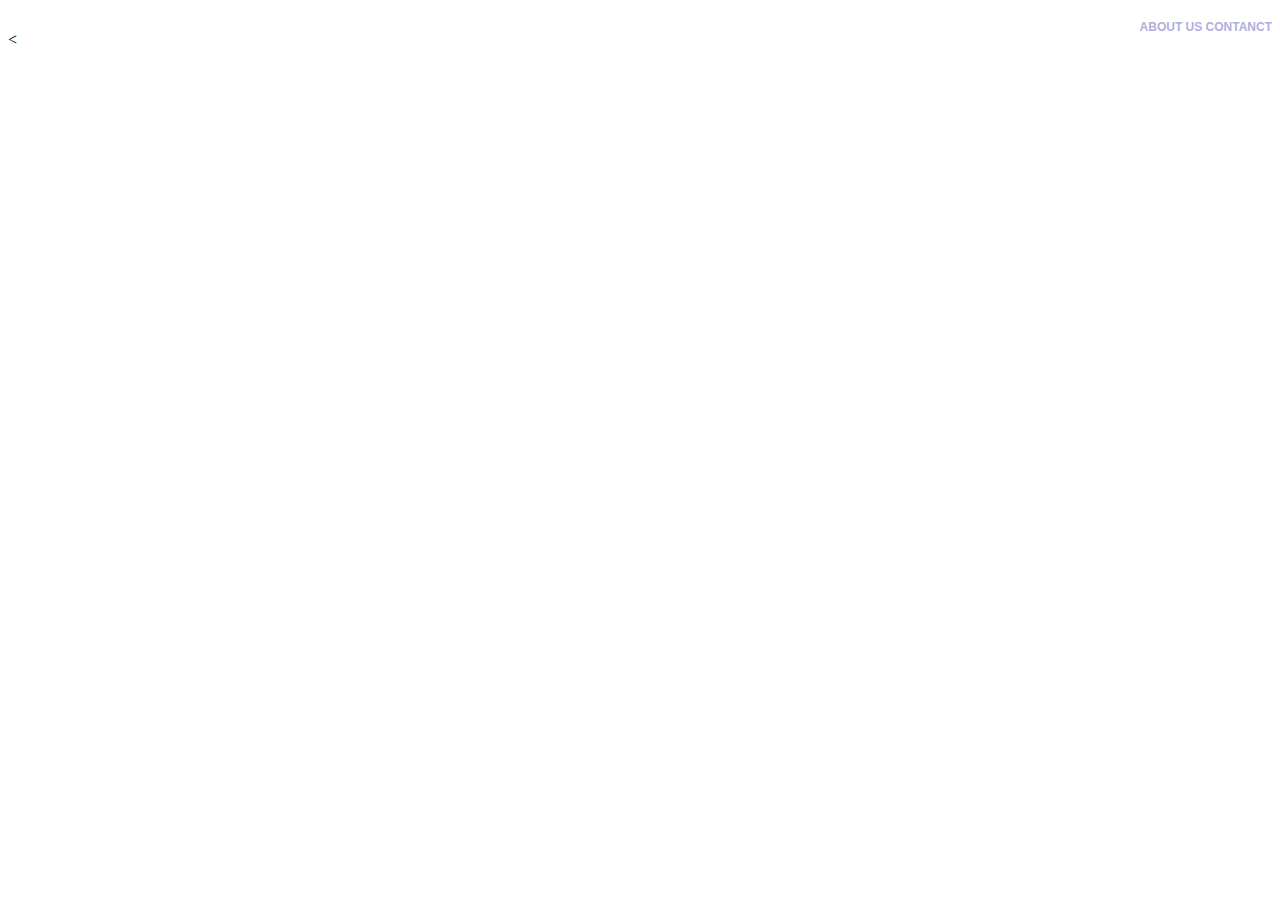
==== about.html @ a699f941 "about finished with homepage" ====
<<!doctype html>
<html lang="en">
    <head>
        <meta charset="UTF-8">
        <title>About Page</title>
    </head>
    <body>
        <img style="height: 37px;" src="/images/logo.svg"></img>
        
        <div id = "nav" class = "header" style="float: right; font-family: 'Raleway', sans-serif; font-weight: 800; font-size: 12px;
            color: #B1AEDE; margin-left: 35px; margin-top: 12px;">
            ABOUT US CONTANCT
        </div>
 
    </body>
</html>
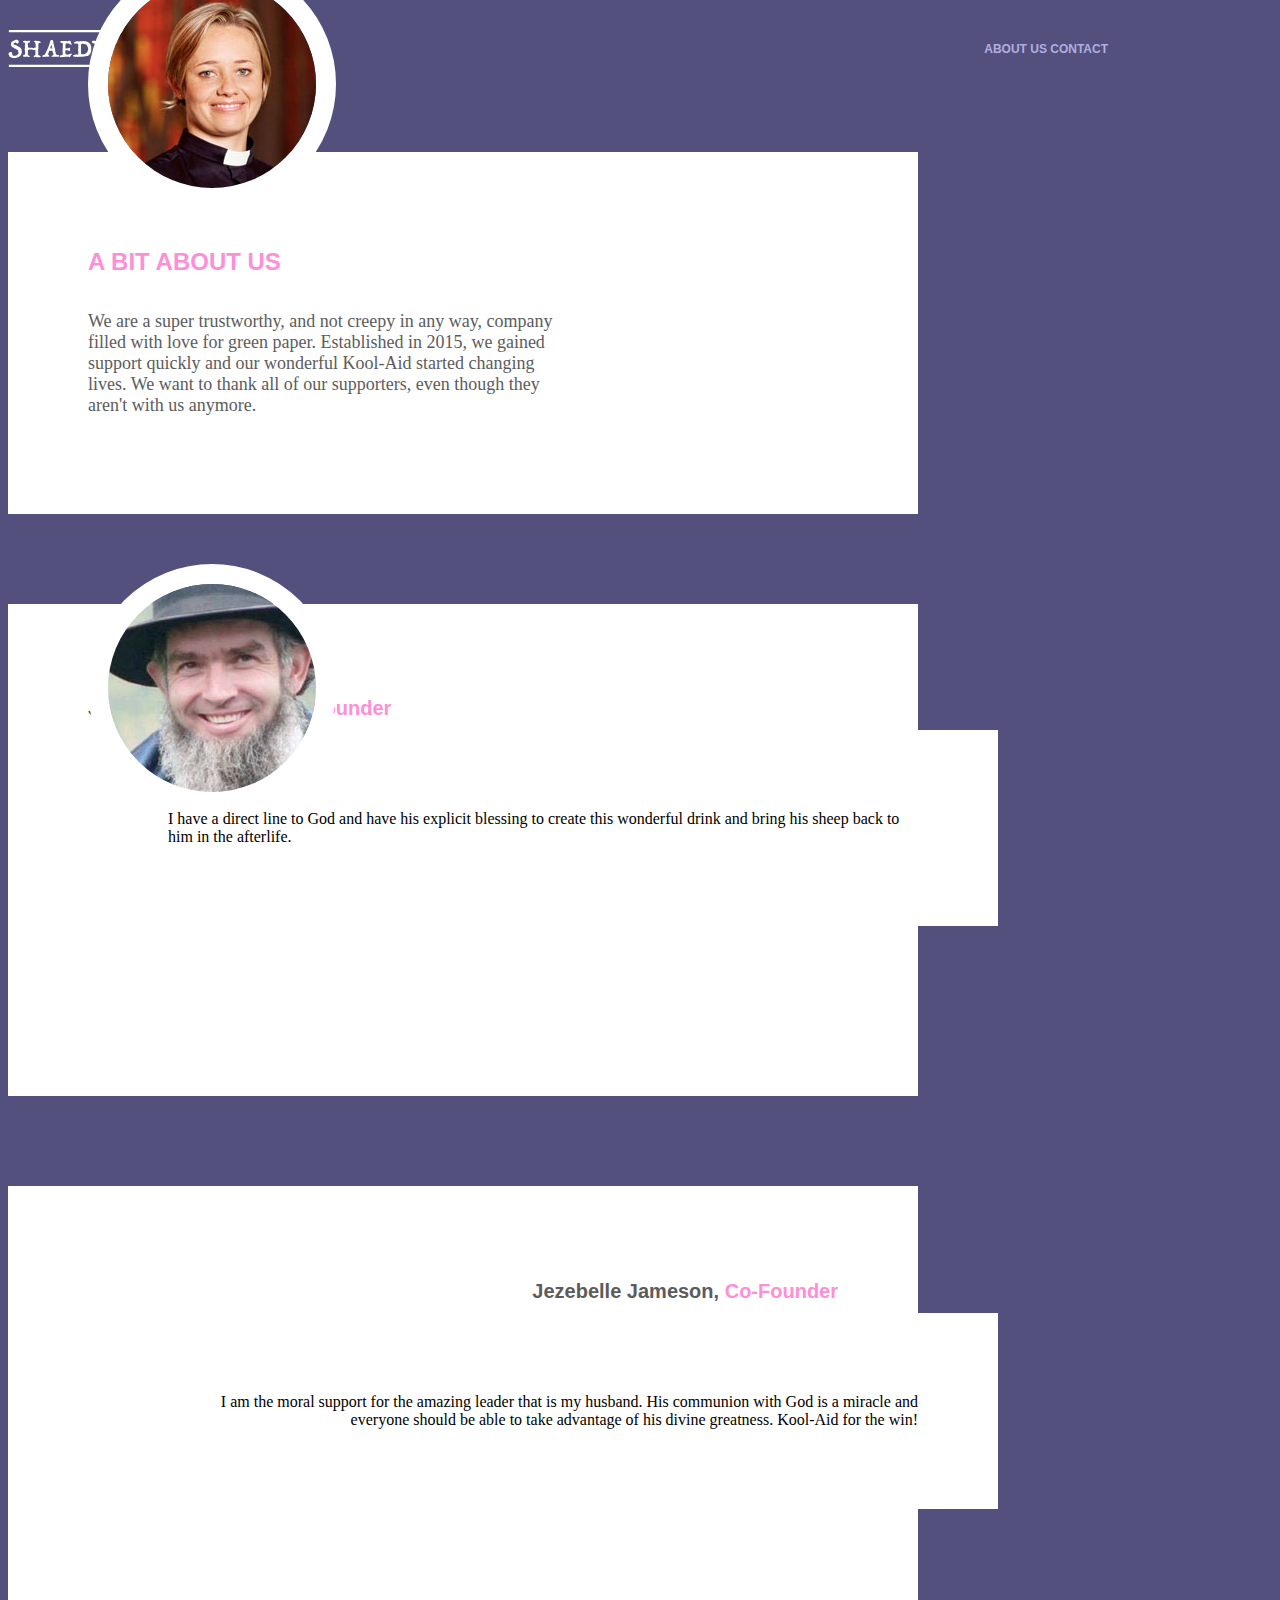
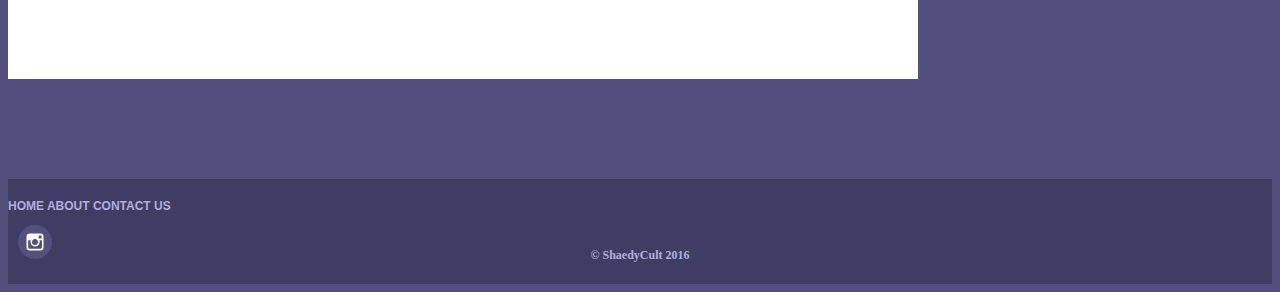
==== commit b100d142: "really rough edit of website- specifically html stuff; more to do" ====
--- a/about.html
+++ b/about.html
@@ -1,16 +1,80 @@
-<<!doctype html>
+<!doctype html>
 <html lang="en">
     <head>
         <meta charset="UTF-8">
-        <title>About Page</title>
+        <title>About Us</title>
     </head>
-    <body>
-        <img style="height: 37px;" src="/images/logo.svg"></img>
+    <body style="background: #53507E;">
+        <div class="header" style="height: 7px; width: 1100px; margin-top: 30px; margin-bottom: 115px;">
+            <img id="logo" style="height: 37px;" src="/images/logo.svg"></img>
+            
+            <p class="Nav" style="float: right; font-family: 'Raleway', sans-serif; font-weight: 800; font-size: 12px; 
+                color: #B1AEDE; margin-left: 35px; margin-top: 12px;">
+                ABOUT US CONTACT</p>
+        </div>
         
-        <div id = "nav" class = "header" style="float: right; font-family: 'Raleway', sans-serif; font-weight: 800; font-size: 12px;
-            color: #B1AEDE; margin-left: 35px; margin-top: 12px;">
-            ABOUT US CONTANCT
+        <div id="aboutUs" style="width: 750px; padding-top: 80px; padding-bottom: 80px; padding-right: 80px; padding-left: 80px;
+            margin-top: 0; margin-center: left; margin-center: right; margin-bottom: 90px; background: white; 
+            box-shadow: 0 0 10 0px rgba(255, 255, 255, .75);">
+            
+            <h1 id="title" style="font-family: 'Raleway', sans-serif; font-weight: 800; font-size: 24px; color: #FF8ED8;
+                margin-bottom: 35px;">A BIT ABOUT US</h1>
+
+            <p id="bodyText" style="font-family: 'Roboto Slab', serif; font-weight: 400; font-size: 18px; color: #5C5C5C; max-width: 480px;">
+                We are a super trustworthy, and not creepy in any way, company filled with love for green paper. Established in 2015,
+                we gained support quickly and our wonderful Kool-Aid started changing lives. We want to thank all of our supporters, 
+                even though they aren't with us anymore.
+            </p>
         </div>
- 
+        
+        <div id="Jebediah" style="width: 750px; padding-top: 80px; padding-bottom: 80px; padding-right: 80px; padding-left: 80px;
+            margin-top: 0; margin-center: left; margin-center: right; margin-bottom: 90px; background: white; 
+            box-shadow: 0 0 10 0px rgba(255, 255, 255, .75); position: relative;">
+            
+            <img id="jebPic" src="/images/jeb.jpg" style="width: 208px; position: absolute; top: -40px; bottom: -70px; border: 20px solid white; border-radius: 50%;"></img>
+            <h1 style="font-family: 'Raleway', sans-serif; font-weight: 800; font-size: 20px; margin-bottom: 10px;">
+                <span style="color: #5C5C5C">Jebediah Jameson,</span> <span style="color: #FF8ED8">Co-Founder</span>
+            </h1>
+            <p style="width: 750px; padding-top: 80px; padding-bottom: 80px; padding-right: 80px; padding-left: 80px;
+                margin-top: 0; margin-center: left; margin-center: right; margin-bottom: 90px; background: white; 
+                box-shadow: 0 0 10 0px rgba(255, 255, 255, .75);">
+                I have a direct line to God and have his explicit blessing to create this wonderful drink and bring his sheep back to him 
+                in the afterlife.
+            </p>
+        </div>
+        
+        <div id="Jezebelle" style="width: 750px; padding-top: 80px; padding-bottom: 80px; padding-right: 80px; padding-left: 80px;
+            margin-top: 0; margin-center: left; margin-center: right; margin-bottom: 90px; background: white; 
+            box-shadow: 0 0 10 0px rgba(255, 255, 255, .75);">
+            
+            <img id="jebPic" src="/images/jez.jpg" style="width: 208px; position: absolute; top: -40px; bottom: -70px; border: 20px solid white; border-radius: 50%;"></img>
+            <h1 style="font-family: 'Raleway', sans-serif; font-weight: 800; font-size: 20px; margin-bottom: 10px; text-align: right;">
+                <span style="color: #5C5C5C">Jezebelle Jameson,</span> <span style="color: #FF8ED8">Co-Founder</span>
+            </h1>
+            <p style="width: 750px; padding-top: 80px; padding-bottom: 80px; padding-right: 80px; padding-left: 80px;
+                margin-top: 0; margin-center: left; margin-center: right; margin-bottom: 90px; background: white; 
+                box-shadow: 0 0 10 0px rgba(255, 255, 255, .75); text-align: right;">
+                I am the moral support for the amazing leader that is my husband. His communion with God is a miracle and everyone should 
+                be able to take advantage of his divine greatness. Kool-Aid for the win!
+            </p>
+            
+        </div>
+        
+        <div id="footer" style="margin-top: 100px; height: 105px; background: #403D65;">
+            <div id="topRow" style="width: 1100px; height:34px; padding-top: 10px; padding-bottom: 10px;
+                padding-right: 0; padding-left: 0;">
+                <p id="bottomNav" style="font-family: 'Raleway', sans-serif; font-weight: 800; font-size: 12px; color: #B1AEDE;
+                    margin-right: 35px; margin-top: 10px;">HOME ABOUT CONTACT US</p>
+                <div class="Social" style="width: 34px; margin-left: 10px;">
+                    <img src="/images/instagram.svg"></img>
+                </div>
+            </div>
+            
+            <div id="bottomRow" style="height: 35px; margin-top: 15px; font-family: 'Roboto Slab', serif; font-weight: 600;
+                font-size: 12px; color: #B1AEDE; text-align: center;">
+                © ShaedyCult 2016
+            </div>
+        </div>
+        
     </body>
 </html>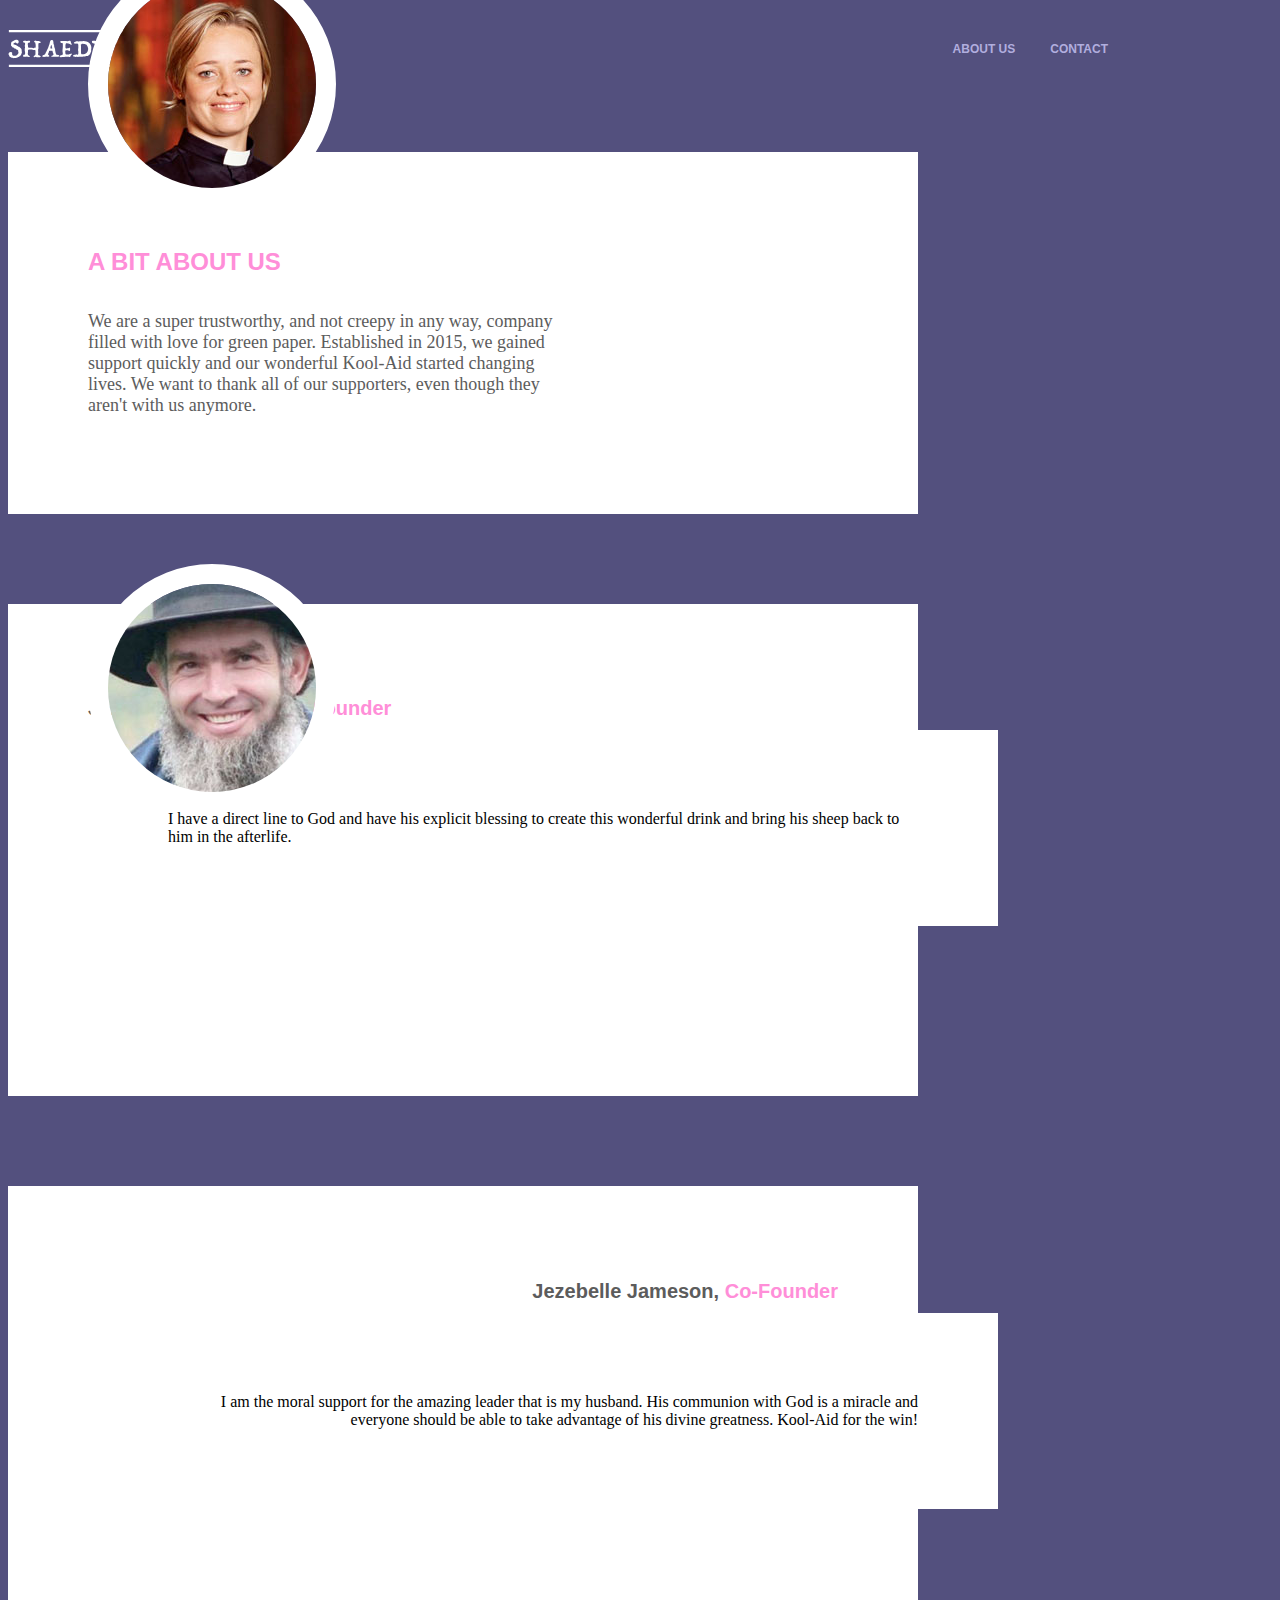
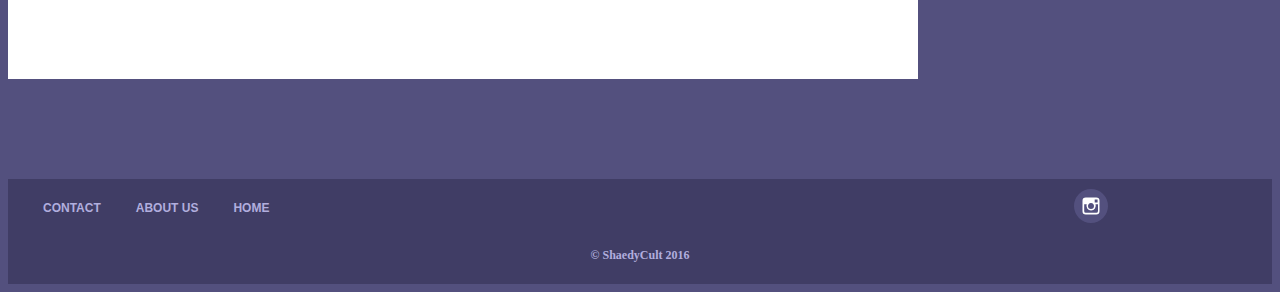
==== commit 2c50c7f4: "fixed mostly footer and header" ====
--- a/about.html
+++ b/about.html
@@ -6,11 +6,16 @@
     </head>
     <body style="background: #53507E;">
         <div class="header" style="height: 7px; width: 1100px; margin-top: 30px; margin-bottom: 115px;">
-            <img id="logo" style="height: 37px;" src="/images/logo.svg"></img>
+            <a href="https://milestone1-mjpena.c9users.io/index.html"><img id="logo" style="height: 37px;" src="/images/logo.svg" /></a>
             
-            <p class="Nav" style="float: right; font-family: 'Raleway', sans-serif; font-weight: 800; font-size: 12px; 
+            <p class="Nav" id="contactLink" style="float: right; font-family: 'Raleway', sans-serif; font-weight: 800; font-size: 12px; 
                 color: #B1AEDE; margin-left: 35px; margin-top: 12px;">
-                ABOUT US CONTACT</p>
+                CONTACT
+            </p>
+            <p class="Nav" id="aboutLink" style="float: right; font-family: 'Raleway', sans-serif; font-weight: 800; font-size: 12px; 
+                color: #B1AEDE; margin-left: 35px; margin-top: 12px;">
+                ABOUT US
+            </p>
         </div>
         
         <div id="aboutUs" style="width: 750px; padding-top: 80px; padding-bottom: 80px; padding-right: 80px; padding-left: 80px;
@@ -63,9 +68,19 @@
         <div id="footer" style="margin-top: 100px; height: 105px; background: #403D65;">
             <div id="topRow" style="width: 1100px; height:34px; padding-top: 10px; padding-bottom: 10px;
                 padding-right: 0; padding-left: 0;">
-                <p id="bottomNav" style="font-family: 'Raleway', sans-serif; font-weight: 800; font-size: 12px; color: #B1AEDE;
-                    margin-right: 35px; margin-top: 10px;">HOME ABOUT CONTACT US</p>
-                <div class="Social" style="width: 34px; margin-left: 10px;">
+                <p class="Nav" id="contactLink" style="float: left; font-family: 'Raleway', sans-serif; font-weight: 800; font-size: 12px; 
+                    color: #B1AEDE; margin-left: 35px; margin-top: 12px;">
+                    CONTACT
+                </p>
+                <p class="Nav" id="aboutLink" style="float: left; font-family: 'Raleway', sans-serif; font-weight: 800; font-size: 12px; 
+                    color: #B1AEDE; margin-left: 35px; margin-top: 12px;">
+                    ABOUT US
+                </p>
+                <p class="Nav" id="homeLink" style="float: left; font-family: 'Raleway', sans-serif; font-weight: 800; font-size: 12px; 
+                    color: #B1AEDE; margin-left: 35px; margin-top: 12px;">
+                    HOME
+                </p>
+                <div class="Social" style="width: 34px; margin-left: 10px; float: right;">
                     <img src="/images/instagram.svg"></img>
                 </div>
             </div>
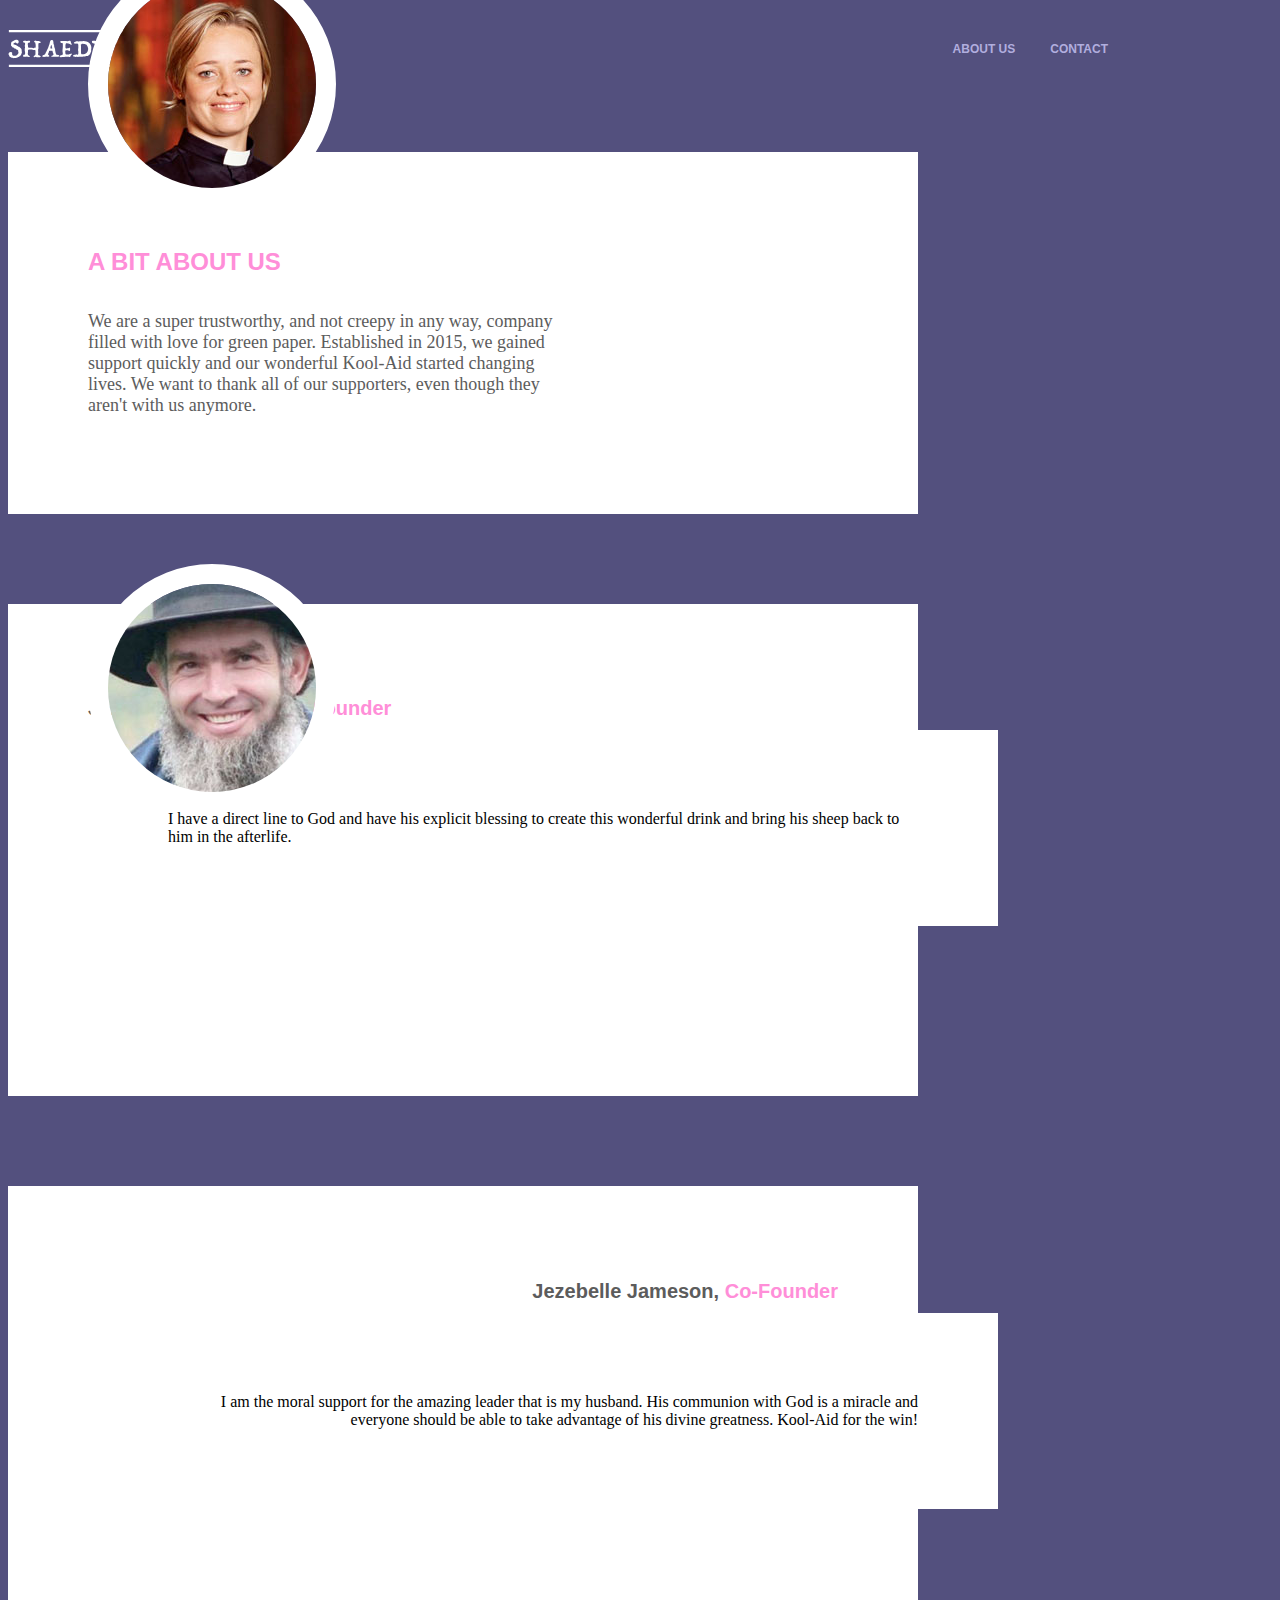
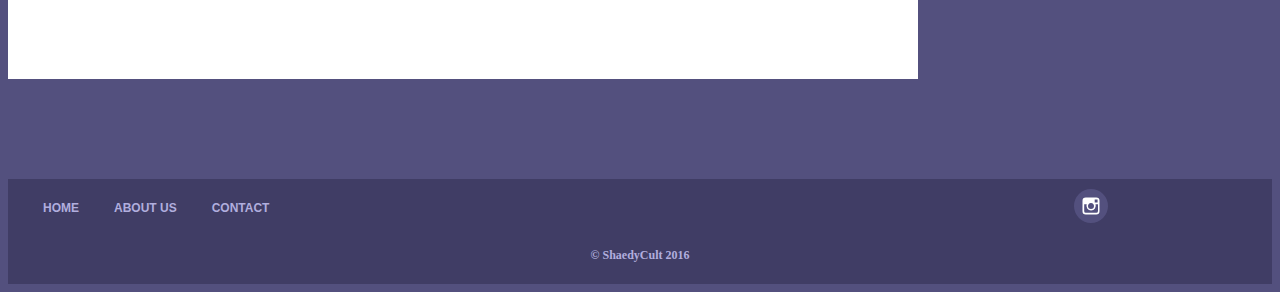
==== commit 104dc161: "added contact info and links" ====
--- a/about.html
+++ b/about.html
@@ -10,11 +10,11 @@
             
             <p class="Nav" id="contactLink" style="float: right; font-family: 'Raleway', sans-serif; font-weight: 800; font-size: 12px; 
                 color: #B1AEDE; margin-left: 35px; margin-top: 12px;">
-                CONTACT
+                <a style="color: inherit; text-decoration: inherit;" href="https://milestone1-mjpena.c9users.io/contact.html">CONTACT</a>
             </p>
             <p class="Nav" id="aboutLink" style="float: right; font-family: 'Raleway', sans-serif; font-weight: 800; font-size: 12px; 
                 color: #B1AEDE; margin-left: 35px; margin-top: 12px;">
-                ABOUT US
+                <a style="color: inherit; text-decoration: inherit;" href="https://milestone1-mjpena.c9users.io/about.html">ABOUT US</a>
             </p>
         </div>
         
@@ -68,21 +68,21 @@
         <div id="footer" style="margin-top: 100px; height: 105px; background: #403D65;">
             <div id="topRow" style="width: 1100px; height:34px; padding-top: 10px; padding-bottom: 10px;
                 padding-right: 0; padding-left: 0;">
-                <p class="Nav" id="contactLink" style="float: left; font-family: 'Raleway', sans-serif; font-weight: 800; font-size: 12px; 
+                
+                <p class="Nav" id="homeLink" style="float: left; font-family: 'Raleway', sans-serif; font-weight: 800; font-size: 12px; 
                     color: #B1AEDE; margin-left: 35px; margin-top: 12px;">
-                    CONTACT
+                    <a style="color: inherit; text-decoration: inherit;" href="https://milestone1-mjpena.c9users.io/index.html">HOME</a>
                 </p>
                 <p class="Nav" id="aboutLink" style="float: left; font-family: 'Raleway', sans-serif; font-weight: 800; font-size: 12px; 
                     color: #B1AEDE; margin-left: 35px; margin-top: 12px;">
-                    ABOUT US
+                    <a style="color: inherit; text-decoration: inherit;" href="https://milestone1-mjpena.c9users.io/about.html">ABOUT US</a>
                 </p>
-                <p class="Nav" id="homeLink" style="float: left; font-family: 'Raleway', sans-serif; font-weight: 800; font-size: 12px; 
+                <p class="Nav" id="contactLink" style="float: left; font-family: 'Raleway', sans-serif; font-weight: 800; font-size: 12px; 
                     color: #B1AEDE; margin-left: 35px; margin-top: 12px;">
-                    HOME
+                    <a style="color: inherit; text-decoration: inherit;" href="https://milestone1-mjpena.c9users.io/contact.html">CONTACT</a>
                 </p>
-                <div class="Social" style="width: 34px; margin-left: 10px; float: right;">
-                    <img src="/images/instagram.svg"></img>
-                </div>
+                
+                <a href="https://www.instagram.com/?hl=en"><img src="/images/instagram.svg" class="Social" style="width: 34px; margin-left: 10px; float: right;"></img></a>
             </div>
             
             <div id="bottomRow" style="height: 35px; margin-top: 15px; font-family: 'Roboto Slab', serif; font-weight: 600;
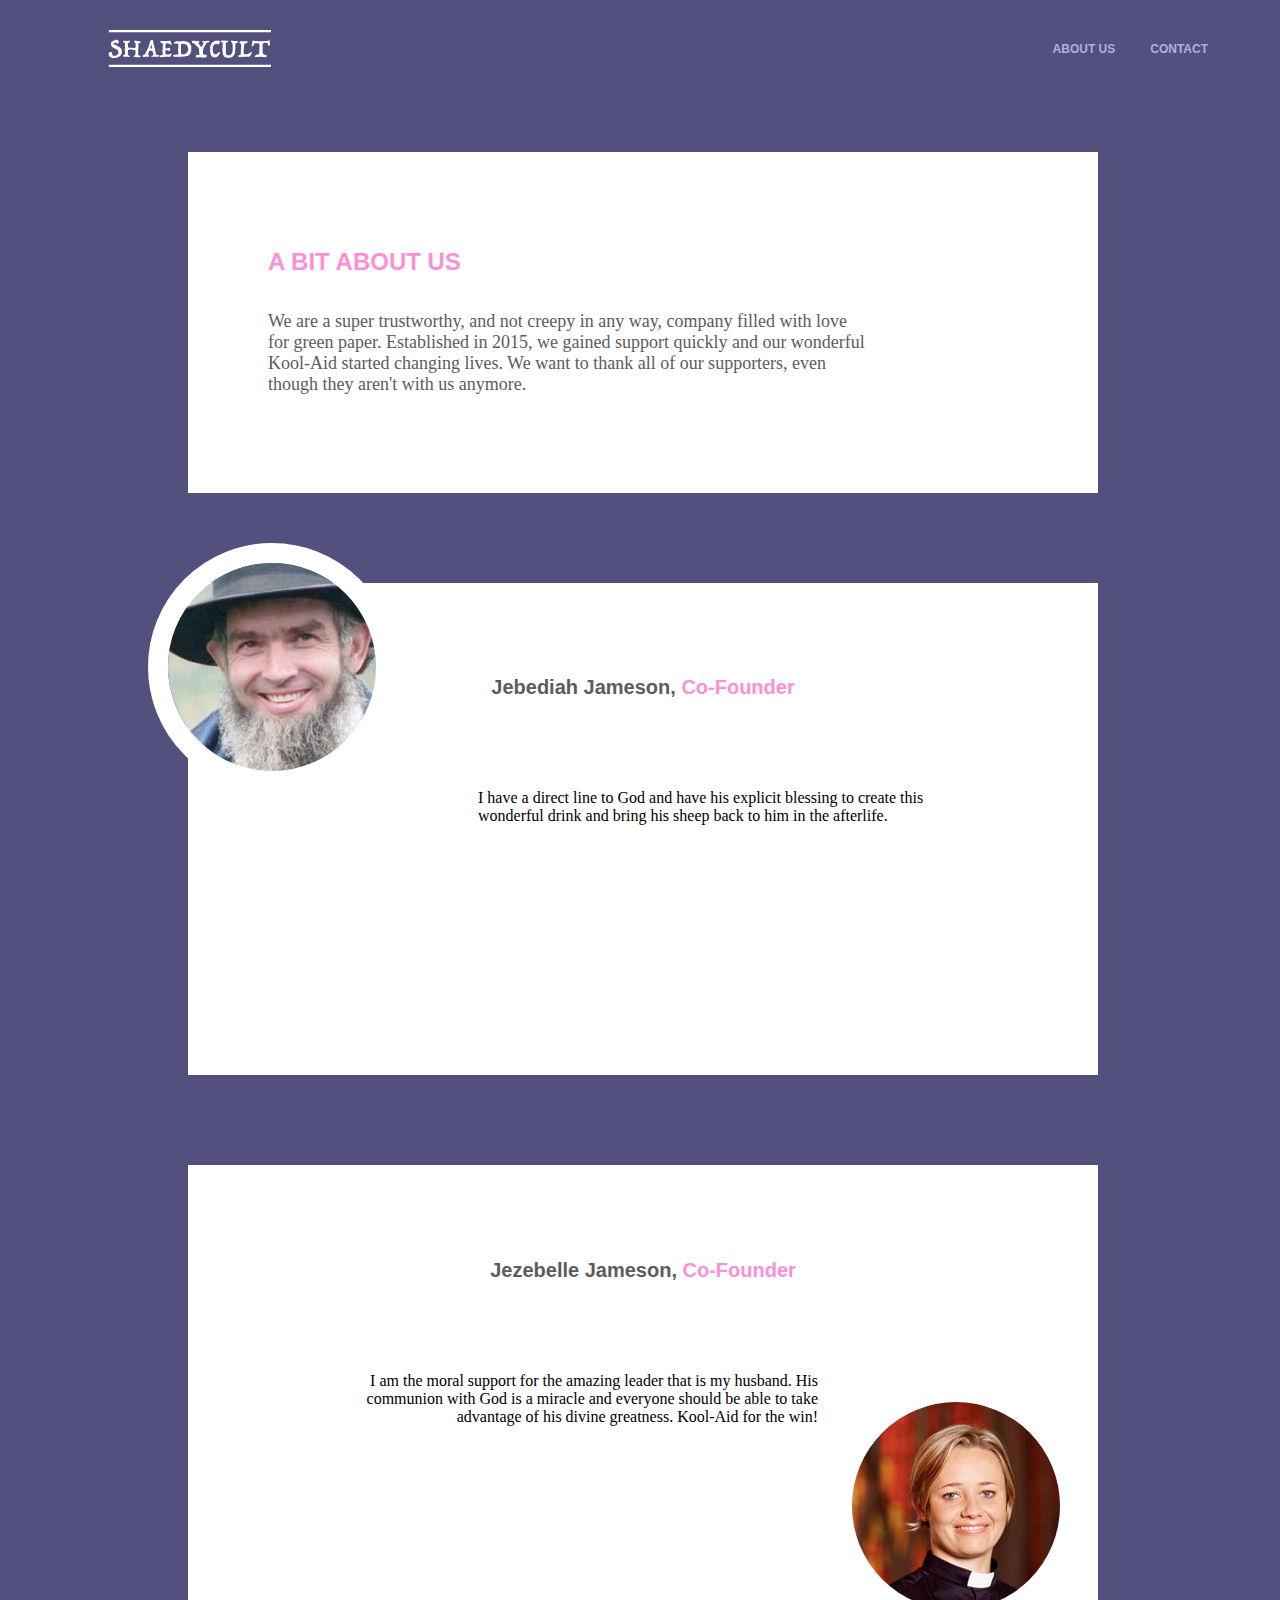
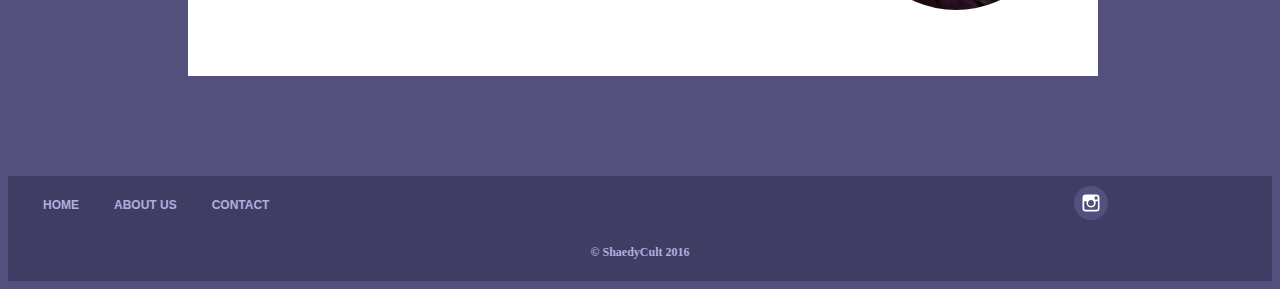
==== commit b60e7cde: "fixed some of homepage" ====
--- a/about.html
+++ b/about.html
@@ -2,10 +2,11 @@
 <html lang="en">
     <head>
         <meta charset="UTF-8">
+        <link rel="styesheet" href="bootstrap.css" type="text/css">
         <title>About Us</title>
     </head>
     <body style="background: #53507E;">
-        <div class="header" style="height: 7px; width: 1100px; margin-top: 30px; margin-bottom: 115px;">
+        <div class="header" style="height: 7px; width: 1100px; margin-top: 30px; margin-bottom: 115px; margin-left: 100px; margin-right: 100px;">
             <a href="https://milestone1-mjpena.c9users.io/index.html"><img id="logo" style="height: 37px;" src="/images/logo.svg" /></a>
             
             <p class="Nav" id="contactLink" style="float: right; font-family: 'Raleway', sans-serif; font-weight: 800; font-size: 12px; 
@@ -20,12 +21,12 @@
         
         <div id="aboutUs" style="width: 750px; padding-top: 80px; padding-bottom: 80px; padding-right: 80px; padding-left: 80px;
             margin-top: 0; margin-center: left; margin-center: right; margin-bottom: 90px; background: white; 
-            box-shadow: 0 0 10 0px rgba(255, 255, 255, .75);">
+            box-shadow: 0 0 10 0px rgba(255, 255, 255, .75);margin-right: 180px; margin-left: 180px;">
             
             <h1 id="title" style="font-family: 'Raleway', sans-serif; font-weight: 800; font-size: 24px; color: #FF8ED8;
                 margin-bottom: 35px;">A BIT ABOUT US</h1>
 
-            <p id="bodyText" style="font-family: 'Roboto Slab', serif; font-weight: 400; font-size: 18px; color: #5C5C5C; max-width: 480px;">
+            <p id="bodyText" style="font-family: 'Roboto Slab', serif; font-weight: 400; font-size: 18px; color: #5C5C5C; max-width: 600px;">
                 We are a super trustworthy, and not creepy in any way, company filled with love for green paper. Established in 2015,
                 we gained support quickly and our wonderful Kool-Aid started changing lives. We want to thank all of our supporters, 
                 even though they aren't with us anymore.
@@ -33,14 +34,14 @@
         </div>
         
         <div id="Jebediah" style="width: 750px; padding-top: 80px; padding-bottom: 80px; padding-right: 80px; padding-left: 80px;
-            margin-top: 0; margin-center: left; margin-center: right; margin-bottom: 90px; background: white; 
-            box-shadow: 0 0 10 0px rgba(255, 255, 255, .75); position: relative;">
+            margin-top: 0; margin-center: left; margin-center: right; margin-bottom: 90px; background: white; box-shadow: 0 0 10 0px rgba(255, 255, 255, .75); 
+            position: relative; margin-right: 180px; margin-left: 180px;">
             
-            <img id="jebPic" src="/images/jeb.jpg" style="width: 208px; position: absolute; top: -40px; bottom: -70px; border: 20px solid white; border-radius: 50%;"></img>
-            <h1 style="font-family: 'Raleway', sans-serif; font-weight: 800; font-size: 20px; margin-bottom: 10px;">
+            <img id="jebPic" src="/images/jeb.jpg" style="width: 208px; position: absolute; top: -40px; bottom: -70px; left: -40px; border: 20px solid white; border-radius: 50%;"></img>
+            <h1 style="font-family: 'Raleway', sans-serif; font-weight: 800; font-size: 20px; margin-bottom: 10px; text-align: center">
                 <span style="color: #5C5C5C">Jebediah Jameson,</span> <span style="color: #FF8ED8">Co-Founder</span>
             </h1>
-            <p style="width: 750px; padding-top: 80px; padding-bottom: 80px; padding-right: 80px; padding-left: 80px;
+            <p style="width: 450px; padding-top: 80px; padding-bottom: 80px; padding-right: 80px; padding-left: 210px;
                 margin-top: 0; margin-center: left; margin-center: right; margin-bottom: 90px; background: white; 
                 box-shadow: 0 0 10 0px rgba(255, 255, 255, .75);">
                 I have a direct line to God and have his explicit blessing to create this wonderful drink and bring his sheep back to him 
@@ -48,15 +49,15 @@
             </p>
         </div>
         
-        <div id="Jezebelle" style="width: 750px; padding-top: 80px; padding-bottom: 80px; padding-right: 80px; padding-left: 80px;
+       <div id="Jezebelle" style="width: 750px; padding-top: 80px; padding-bottom: 80px; padding-right: 80px; padding-left: 80px;
             margin-top: 0; margin-center: left; margin-center: right; margin-bottom: 90px; background: white; 
-            box-shadow: 0 0 10 0px rgba(255, 255, 255, .75);">
+            box-shadow: 0 0 10 0px rgba(255, 255, 255, .75);margin-right: 180px; margin-left: 180px;">
             
-            <img id="jebPic" src="/images/jez.jpg" style="width: 208px; position: absolute; top: -40px; bottom: -70px; border: 20px solid white; border-radius: 50%;"></img>
-            <h1 style="font-family: 'Raleway', sans-serif; font-weight: 800; font-size: 20px; margin-bottom: 10px; text-align: right;">
+            <img id="jezPic" src="/images/jez.jpg" style="width: 208px; position: absolute; bottom: -730px; right: 200px; border: 20px solid white; border-radius: 50%;"></img>
+            <h1 style="font-family: 'Raleway', sans-serif; font-weight: 800; font-size: 20px; margin-bottom: 10px; text-align: center;">
                 <span style="color: #5C5C5C">Jezebelle Jameson,</span> <span style="color: #FF8ED8">Co-Founder</span>
             </h1>
-            <p style="width: 750px; padding-top: 80px; padding-bottom: 80px; padding-right: 80px; padding-left: 80px;
+            <p style="width: 470px; padding-top: 80px; padding-bottom: 80px; padding-right: 80px; padding-left: 80px;
                 margin-top: 0; margin-center: left; margin-center: right; margin-bottom: 90px; background: white; 
                 box-shadow: 0 0 10 0px rgba(255, 255, 255, .75); text-align: right;">
                 I am the moral support for the amazing leader that is my husband. His communion with God is a miracle and everyone should 
